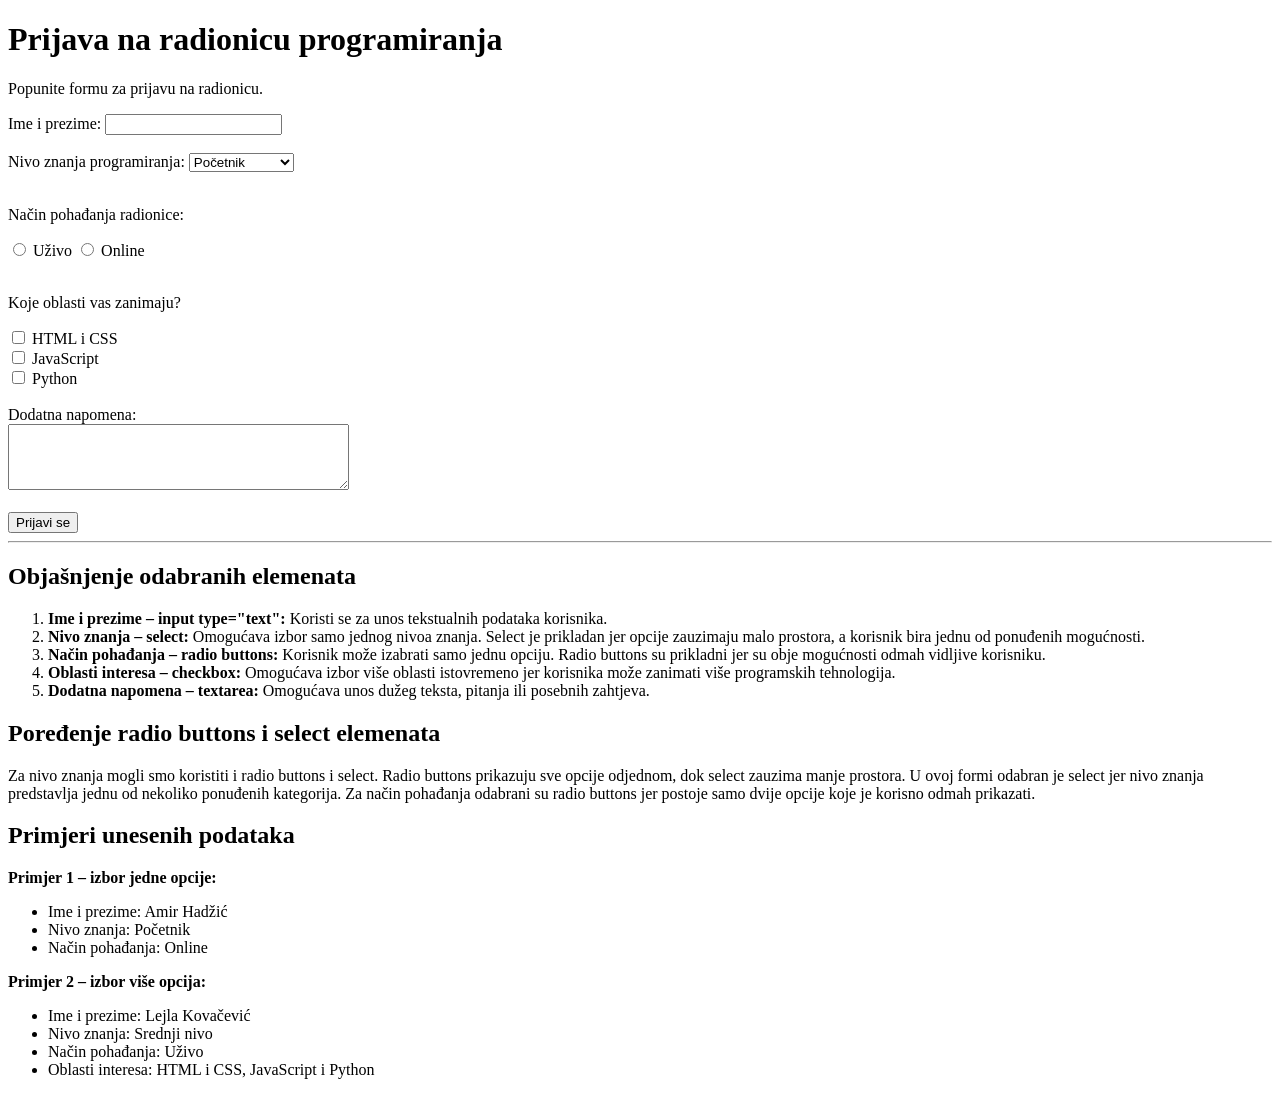
==== lv1/zad2.html @ 2b3cd7d4 "Dodat zadatak za lv3" ====
<!DOCTYPE html>
<html lang="bs">
<head>
    <meta charset="UTF-8">
    <meta name="viewport" content="width=device-width, initial-scale=1.0">
    <title>Prijava na radionicu programiranja</title>
</head>
<body>

    <h1>Prijava na radionicu programiranja</h1>

    <p>Popunite formu za prijavu na radionicu.</p>

    <form>
        <!-- 1. Unos teksta -->
        <label for="ime">Ime i prezime:</label>
        <input type="text" id="ime" name="ime" required>
        <br><br>

        <!-- 2. Izbor samo jedne opcije putem select elementa -->
        <label for="nivo">Nivo znanja programiranja:</label>
        <select id="nivo" name="nivo">
            <option value="pocetnik">Početnik</option>
            <option value="srednji">Srednji nivo</option>
            <option value="napredni">Napredni nivo</option>
        </select>
        <br><br>

        <!-- 3. Izbor samo jedne opcije putem radio buttons -->
        <p>Način pohađanja radionice:</p>

        <input type="radio" id="uzivo" name="nacin" value="uzivo">
        <label for="uzivo">Uživo</label>

        <input type="radio" id="online" name="nacin" value="online">
        <label for="online">Online</label>
        <br><br>

        <!-- 4. Izbor više opcija putem checkbox elemenata -->
        <p>Koje oblasti vas zanimaju?</p>

        <input type="checkbox" id="html" name="oblasti" value="html">
        <label for="html">HTML i CSS</label>
        <br>

        <input type="checkbox" id="javascript" name="oblasti" value="javascript">
        <label for="javascript">JavaScript</label>
        <br>

        <input type="checkbox" id="python" name="oblasti" value="python">
        <label for="python">Python</label>
        <br><br>

        <!-- 5. Dodatni unos teksta -->
        <label for="napomena">Dodatna napomena:</label>
        <br>
        <textarea id="napomena" name="napomena" rows="4" cols="40"></textarea>
        <br><br>

        <button type="button">Prijavi se</button>
    </form>

    <hr>

    <h2>Objašnjenje odabranih elemenata</h2>

    <ol>
        <li>
            <strong>Ime i prezime – input type="text":</strong>
            Koristi se za unos tekstualnih podataka korisnika.
        </li>
        <li>
            <strong>Nivo znanja – select:</strong>
            Omogućava izbor samo jednog nivoa znanja.
            Select je prikladan jer opcije zauzimaju malo prostora,
            a korisnik bira jednu od ponuđenih mogućnosti.
        </li>
        <li>
            <strong>Način pohađanja – radio buttons:</strong>
            Korisnik može izabrati samo jednu opciju.
            Radio buttons su prikladni jer su obje mogućnosti
            odmah vidljive korisniku.
        </li>
        <li>
            <strong>Oblasti interesa – checkbox:</strong>
            Omogućava izbor više oblasti istovremeno jer korisnika
            može zanimati više programskih tehnologija.
        </li>
        <li>
            <strong>Dodatna napomena – textarea:</strong>
            Omogućava unos dužeg teksta, pitanja ili posebnih zahtjeva.
        </li>
    </ol>

    <h2>Poređenje radio buttons i select elemenata</h2>

    <p>
        Za nivo znanja mogli smo koristiti i radio buttons i select.
        Radio buttons prikazuju sve opcije odjednom, dok select zauzima
        manje prostora. U ovoj formi odabran je select jer nivo znanja
        predstavlja jednu od nekoliko ponuđenih kategorija.
        Za način pohađanja odabrani su radio buttons jer postoje samo
        dvije opcije koje je korisno odmah prikazati.
    </p>

    <h2>Primjeri unesenih podataka</h2>

    <p><strong>Primjer 1 – izbor jedne opcije:</strong></p>
    <ul>
        <li>Ime i prezime: Amir Hadžić</li>
        <li>Nivo znanja: Početnik</li>
        <li>Način pohađanja: Online</li>
    </ul>

    <p><strong>Primjer 2 – izbor više opcija:</strong></p>
    <ul>
        <li>Ime i prezime: Lejla Kovačević</li>
        <li>Nivo znanja: Srednji nivo</li>
        <li>Način pohađanja: Uživo</li>
        <li>Oblasti interesa: HTML i CSS, JavaScript i Python</li>
    </ul>

</body>
</html>
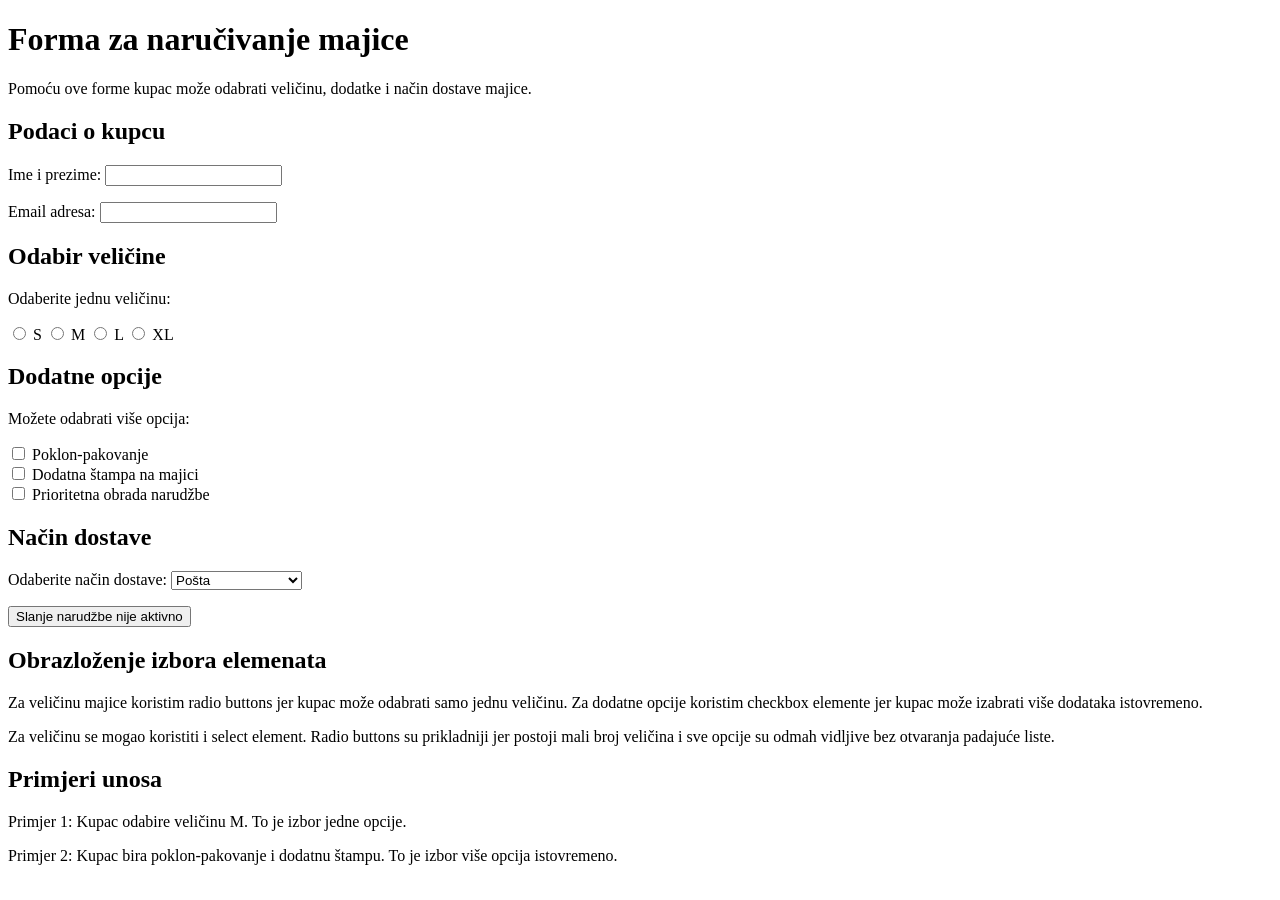
==== commit 1a3eef3f: "Dodani LV1 zadaci" ====
--- a/lv1/zad2.html
+++ b/lv1/zad2.html
@@ -3,123 +3,103 @@
 <html lang="bs">
 <head>
     <meta charset="UTF-8">
-    <meta name="viewport" content="width=device-width, initial-scale=1.0">
-    <title>Prijava na radionicu programiranja</title>
+    <title>Narudžba majice</title>
 </head>
 <body>
 
-    <h1>Prijava na radionicu programiranja</h1>
+    <h1>Forma za naručivanje majice</h1>
 
-    <p>Popunite formu za prijavu na radionicu.</p>
+    <p>
+        Pomoću ove forme kupac može odabrati veličinu,
+        dodatke i način dostave majice.
+    </p>
 
     <form>
-        <!-- 1. Unos teksta -->
-        <label for="ime">Ime i prezime:</label>
-        <input type="text" id="ime" name="ime" required>
-        <br><br>
+        <h2>Podaci o kupcu</h2>
 
-        <!-- 2. Izbor samo jedne opcije putem select elementa -->
-        <label for="nivo">Nivo znanja programiranja:</label>
-        <select id="nivo" name="nivo">
-            <option value="pocetnik">Početnik</option>
-            <option value="srednji">Srednji nivo</option>
-            <option value="napredni">Napredni nivo</option>
-        </select>
-        <br><br>
+        <p>
+            <label for="ime">Ime i prezime:</label>
+            <input type="text" id="ime" name="ime">
+        </p>
 
-        <!-- 3. Izbor samo jedne opcije putem radio buttons -->
-        <p>Način pohađanja radionice:</p>
+        <p>
+            <label for="email">Email adresa:</label>
+            <input type="email" id="email" name="email">
+        </p>
 
-        <input type="radio" id="uzivo" name="nacin" value="uzivo">
-        <label for="uzivo">Uživo</label>
+        <h2>Odabir veličine</h2>
 
-        <input type="radio" id="online" name="nacin" value="online">
-        <label for="online">Online</label>
-        <br><br>
+        <p>Odaberite jednu veličinu:</p>
 
-        <!-- 4. Izbor više opcija putem checkbox elemenata -->
-        <p>Koje oblasti vas zanimaju?</p>
+        <input type="radio" id="s" name="velicina" value="S">
+        <label for="s">S</label>
 
-        <input type="checkbox" id="html" name="oblasti" value="html">
-        <label for="html">HTML i CSS</label>
+        <input type="radio" id="m" name="velicina" value="M">
+        <label for="m">M</label>
+
+        <input type="radio" id="l" name="velicina" value="L">
+        <label for="l">L</label>
+
+        <input type="radio" id="xl" name="velicina" value="XL">
+        <label for="xl">XL</label>
+
+        <h2>Dodatne opcije</h2>
+
+        <p>Možete odabrati više opcija:</p>
+
+        <input type="checkbox" id="poklon" name="dodaci" value="pakovanje">
+        <label for="poklon">Poklon-pakovanje</label>
+
         <br>
 
-        <input type="checkbox" id="javascript" name="oblasti" value="javascript">
-        <label for="javascript">JavaScript</label>
+        <input type="checkbox" id="print" name="dodaci" value="print">
+        <label for="print">Dodatna štampa na majici</label>
+
         <br>
 
-        <input type="checkbox" id="python" name="oblasti" value="python">
-        <label for="python">Python</label>
-        <br><br>
+        <input type="checkbox" id="brza" name="dodaci" value="brza">
+        <label for="brza">Prioritetna obrada narudžbe</label>
 
-        <!-- 5. Dodatni unos teksta -->
-        <label for="napomena">Dodatna napomena:</label>
-        <br>
-        <textarea id="napomena" name="napomena" rows="4" cols="40"></textarea>
-        <br><br>
+        <h2>Način dostave</h2>
 
-        <button type="button">Prijavi se</button>
+        <label for="dostava">Odaberite način dostave:</label>
+
+        <select id="dostava" name="dostava">
+            <option value="posta">Pošta</option>
+            <option value="licno">Lično preuzimanje</option>
+            <option value="kurir">Kurirska služba</option>
+        </select>
+
+        <p>
+            <button type="button">Slanje narudžbe nije aktivno</button>
+        </p>
     </form>
 
-    <hr>
-
-    <h2>Objašnjenje odabranih elemenata</h2>
-
-    <ol>
-        <li>
-            <strong>Ime i prezime – input type="text":</strong>
-            Koristi se za unos tekstualnih podataka korisnika.
-        </li>
-        <li>
-            <strong>Nivo znanja – select:</strong>
-            Omogućava izbor samo jednog nivoa znanja.
-            Select je prikladan jer opcije zauzimaju malo prostora,
-            a korisnik bira jednu od ponuđenih mogućnosti.
-        </li>
-        <li>
-            <strong>Način pohađanja – radio buttons:</strong>
-            Korisnik može izabrati samo jednu opciju.
-            Radio buttons su prikladni jer su obje mogućnosti
-            odmah vidljive korisniku.
-        </li>
-        <li>
-            <strong>Oblasti interesa – checkbox:</strong>
-            Omogućava izbor više oblasti istovremeno jer korisnika
-            može zanimati više programskih tehnologija.
-        </li>
-        <li>
-            <strong>Dodatna napomena – textarea:</strong>
-            Omogućava unos dužeg teksta, pitanja ili posebnih zahtjeva.
-        </li>
-    </ol>
-
-    <h2>Poređenje radio buttons i select elemenata</h2>
+    <h2>Obrazloženje izbora elemenata</h2>
 
     <p>
-        Za nivo znanja mogli smo koristiti i radio buttons i select.
-        Radio buttons prikazuju sve opcije odjednom, dok select zauzima
-        manje prostora. U ovoj formi odabran je select jer nivo znanja
-        predstavlja jednu od nekoliko ponuđenih kategorija.
-        Za način pohađanja odabrani su radio buttons jer postoje samo
-        dvije opcije koje je korisno odmah prikazati.
+        Za veličinu majice koristim radio buttons jer kupac može
+        odabrati samo jednu veličinu. Za dodatne opcije koristim
+        checkbox elemente jer kupac može izabrati više dodataka
+        istovremeno.
     </p>
 
-    <h2>Primjeri unesenih podataka</h2>
+    <p>
+        Za veličinu se mogao koristiti i select element. Radio
+        buttons su prikladniji jer postoji mali broj veličina i
+        sve opcije su odmah vidljive bez otvaranja padajuće liste.
+    </p>
 
-    <p><strong>Primjer 1 – izbor jedne opcije:</strong></p>
-    <ul>
-        <li>Ime i prezime: Amir Hadžić</li>
-        <li>Nivo znanja: Početnik</li>
-        <li>Način pohađanja: Online</li>
-    </ul>
+    <h2>Primjeri unosa</h2>
 
-    <p><strong>Primjer 2 – izbor više opcija:</strong></p>
-    <ul>
-        <li>Ime i prezime: Lejla Kovačević</li>
-        <li>Nivo znanja: Srednji nivo</li>
-        <li>Način pohađanja: Uživo</li>
-        <li>Oblasti interesa: HTML i CSS, JavaScript i Python</li>
-    </ul>
+    <p>
+        Primjer 1: Kupac odabire veličinu M. To je izbor jedne opcije.
+    </p>
+
+    <p>
+        Primjer 2: Kupac bira poklon-pakovanje i dodatnu štampu.
+        To je izbor više opcija istovremeno.
+    </p>
 
 </body>
 </html>
